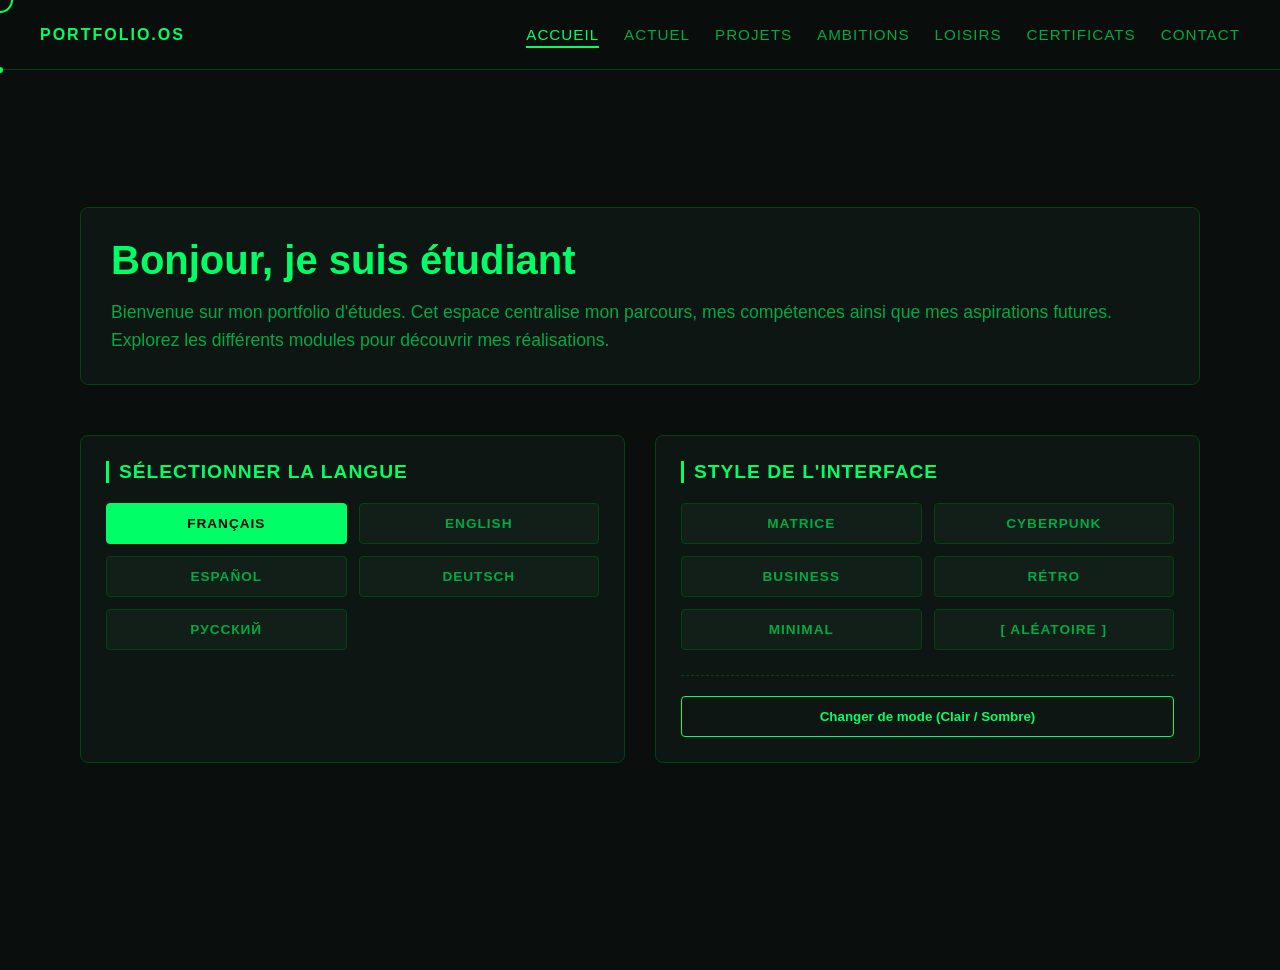
==== index.html @ 5e2652fa "Premier commit portfolio" ====
<!DOCTYPE html>
<html lang="fr">
<head>
    <meta charset="UTF-8">
    <meta name="viewport" content="width=device-width, initial-scale=1.0">
    <title>Portfolio d'Études</title>
    <link rel="stylesheet" href="css/global.css">
</head>
<body class="theme-matrice">

    <div class="custom-cursor"></div>
    <div class="custom-cursor-dot"></div>

    <nav class="universal-nav">
        <div class="nav-brand">PORTFOLIO.OS</div>
        <div class="nav-menu">
            <a href="index.html" class="nav-item active" data-lang="menu-home">Accueil</a>
            <a href="actuel.html" class="nav-item" data-lang="menu-actuel">Actuel</a>
            <a href="projets.html" class="nav-item" data-lang="menu-projets">Projets</a>
            <a href="futur.html" class="nav-item" data-lang="menu-futur">Ambitions</a>
            <a href="loisirs.html" class="nav-item" data-lang="menu-loisirs">Loisirs</a>
            <a href="certificats.html" class="nav-item" data-lang="menu-certifs">Certificats</a>
            <a href="contact.html" class="nav-item" data-lang="menu-contact">Contact</a>
        </div>
    </nav>

    <main class="main-layout">
        <section class="intro-section">
            <div class="profile-card">
                <h1 data-lang="welcome-title">Bonjour, je suis étudiant</h1>
                <p class="profile-bio" data-lang="welcome-text">Bienvenue sur mon portfolio d'études. Cet espace centralise mon parcours, mes compétences ainsi que mes aspirations futures. Explorez les différents modules pour découvrir mes réalisations.</p>
            </div>
        </section>

        <section class="control-panel">
            <div class="panel-box">
                <h2 data-lang="panel-lang-title">Sélectionner la Langue</h2>
                <div class="selectors-grid">
                    <button class="selector-btn lang-btn active" onclick="changeLanguage('fr')">FRANÇAIS</button>
                    <button class="selector-btn lang-btn" onclick="changeLanguage('en')">ENGLISH</button>
                    <button class="selector-btn lang-btn" onclick="changeLanguage('es')">ESPAÑOL</button>
                    <button class="selector-btn lang-btn" onclick="changeLanguage('de')">DEUTSCH</button>
                    <button class="selector-btn lang-btn" onclick="changeLanguage('ru')">РУССКИЙ</button>
                </div>
            </div>

            <div class="panel-box">
                <h2 data-lang="panel-theme-title">Style de l'Interface</h2>
                <div class="selectors-grid">
                    <button class="selector-btn theme-btn matrix active" onclick="switchTheme('matrice')">MATRICE</button>
                    <button class="selector-btn theme-btn cyber" onclick="switchTheme('cyber')">CYBERPUNK</button>
                    <button class="selector-btn theme-btn business" onclick="switchTheme('business')">BUSINESS</button>
                    <button class="selector-btn theme-btn retro" onclick="switchTheme('retro')">RÉTRO</button>
                    <button class="selector-btn theme-btn minimal" onclick="switchTheme('minimal')">MINIMAL</button>
                    <button class="selector-btn theme-btn random" onclick="triggerRandomTheme()">[ ALÉATOIRE ]</button>
                </div>
                
                <div class="mode-toggle-zone">
                    <button class="mode-btn" onclick="toggleLightDarkMode()" data-lang="btn-mode">Changer de mode (Clair / Sombre)</button>
                </div>
            </div>
        </section>
    </main>

    <script src="js/theme-engine.js"></script>
    <script src="js/lang-engine.js"></script>
    <script src="js/cursor-engine.js"></script>
</body>
</html>
---- css/global.css ----
* {
    margin: 0;
    padding: 0;
    box-sizing: border-box;
    font-family: 'Segoe UI', Tahoma, Geneva, Verdana, sans-serif;
    cursor: none !important; /* Cache la vraie souris de Windows */
}

body {
    background-color: var(--bg-primary);
    color: var(--text-primary);
    transition: background-color 0.4s ease, color 0.4s ease;
    min-height: 100vh;
    overflow-x: hidden;
}

/* --- CURSEUR INTERACTIF FLUIDE --- */
.custom-cursor {
    width: 26px;
    height: 26px;
    border: 2px solid var(--accent-color);
    border-radius: 50%;
    position: fixed;
    transform: translate(-50%, -50%);
    pointer-events: none;
    z-index: 9999;
    transition: width 0.2s ease, height 0.2s ease, background-color 0.2s ease, border-color 0.2s ease;
}

.custom-cursor-dot {
    width: 6px;
    height: 6px;
    background-color: var(--accent-color);
    border-radius: 50%;
    position: fixed;
    transform: translate(-50%, -50%);
    pointer-events: none;
    z-index: 10000;
    transition: background-color 0.2s ease;
}

/* Effet au survol des éléments cliquables */
.custom-cursor.hovered {
    width: 45px;
    height: 45px;
    background-color: var(--accent-hover-bg);
    border-color: var(--accent-hover-border);
}

/* --- BARRE DE NAVIGATION UNIVERSELLE --- */
.universal-nav {
    position: fixed;
    top: 0;
    left: 0;
    width: 100%;
    height: 70px;
    background-color: var(--bg-nav);
    border-bottom: 1px solid var(--border-color);
    display: flex;
    justify-content: space-between;
    align-items: center;
    padding: 0 40px;
    z-index: 9000;
    backdrop-filter: blur(10px);
}

.nav-brand {
    font-weight: 800;
    letter-spacing: 2px;
    color: var(--accent-color);
}

.nav-menu {
    display: flex;
    gap: 25px;
}

.nav-item {
    text-decoration: none;
    color: var(--text-secondary);
    font-size: 0.95rem;
    font-weight: 500;
    text-transform: uppercase;
    letter-spacing: 1px;
    transition: color 0.2s ease;
    padding: 5px 0;
    position: relative;
}

.nav-item:hover, .nav-item.active {
    color: var(--text-primary);
}

.nav-item::after {
    content: '';
    position: absolute;
    bottom: 0;
    left: 0;
    width: 0;
    height: 2px;
    background-color: var(--accent-color);
    transition: width 0.2s ease;
}

.nav-item:hover::after, .nav-item.active::after {
    width: 100%;
}

/* --- MISE EN PAGE DE BASE --- */
.main-layout {
    margin-top: 70px;
    padding: 40px;
    max-width: 1200px;
    margin-left: auto;
    margin-right: auto;
    min-height: calc(100vh - 70px);
    display: flex;
    flex-direction: column;
    justify-content: center;
}

.intro-section {
    margin-bottom: 50px;
}

.profile-card {
    padding: 30px;
    background-color: var(--bg-card);
    border: 1px solid var(--border-color);
    border-radius: 8px;
}

.profile-card h1 {
    font-size: 2.5rem;
    margin-bottom: 15px;
}

.profile-bio {
    font-size: 1.1rem;
    line-height: 1.6;
    color: var(--text-secondary);
}

/* --- PANNEAU DE CONFIGURATION (INDEX) --- */
.control-panel {
    display: grid;
    grid-template-columns: repeat(auto-fit, minmax(300px, 100fr));
    gap: 30px;
}

.panel-box {
    background-color: var(--bg-card);
    border: 1px solid var(--border-color);
    border-radius: 8px;
    padding: 25px;
}

.panel-box h2 {
    font-size: 1.2rem;
    margin-bottom: 20px;
    text-transform: uppercase;
    letter-spacing: 1px;
    border-left: 3px solid var(--accent-color);
    padding-left: 10px;
}

.selectors-grid {
    display: grid;
    grid-template-columns: repeat(2, 1fr);
    gap: 12px;
}

.selector-btn {
    padding: 12px;
    background-color: var(--bg-btn);
    border: 1px solid var(--border-color);
    color: var(--text-secondary);
    font-weight: 600;
    font-size: 0.85rem;
    letter-spacing: 1px;
    border-radius: 4px;
    transition: all 0.2s ease;
}

.selector-btn:hover {
    color: var(--text-primary);
    border-color: var(--accent-color);
    box-shadow: 0 0 10px var(--shadow-color);
}

.selector-btn.active {
    background-color: var(--accent-color);
    color: var(--text-on-accent) !important;
    border-color: var(--accent-color);
}

.mode-toggle-zone {
    margin-top: 25px;
    border-top: 1px dashed var(--border-color);
    padding-top: 20px;
}

.mode-btn {
    width: 100%;
    padding: 12px;
    background: transparent;
    border: 1px solid var(--accent-color);
    color: var(--accent-color);
    font-weight: 600;
    border-radius: 4px;
    transition: all 0.2s ease;
}

.mode-btn:hover {
    background-color: var(--accent-color);
    color: var(--text-on-accent);
}

/* --- STRUCTURE DES PAGES INTERNES --- */
.content-section h1 {
    font-size: 2.2rem;
    margin-bottom: 30px;
}

.content-grid, .projects-container {
    display: flex;
    flex-direction: column;
    gap: 20px;
}

.info-card, .project-block, .timeline-step, .form-container {
    background-color: var(--bg-card);
    border: 1px solid var(--border-color);
    padding: 25px;
    border-radius: 6px;
}

.badge {
    display: inline-block;
    padding: 4px 8px;
    font-size: 0.75rem;
    font-weight: 700;
    text-transform: uppercase;
    border-radius: 4px;
    background-color: var(--accent-color);
    color: var(--text-on-accent);
    margin-bottom: 10px;
}

/* FORMULAIRE */
.form-group {
    margin-bottom: 20px;
    display: flex;
    flex-direction: column;
    gap: 8px;
}

.form-group label {
    font-size: 0.9rem;
    font-weight: 600;
    color: var(--text-secondary);
}

.form-group input, .form-group textarea {
    padding: 12px;
    background-color: var(--bg-btn);
    border: 1px solid var(--border-color);
    color: var(--text-primary);
    border-radius: 4px;
}

.form-group input:focus, .form-group textarea:focus {
    outline: none;
    border-color: var(--accent-color);
}

.submit-btn {
    width: 100%;
}
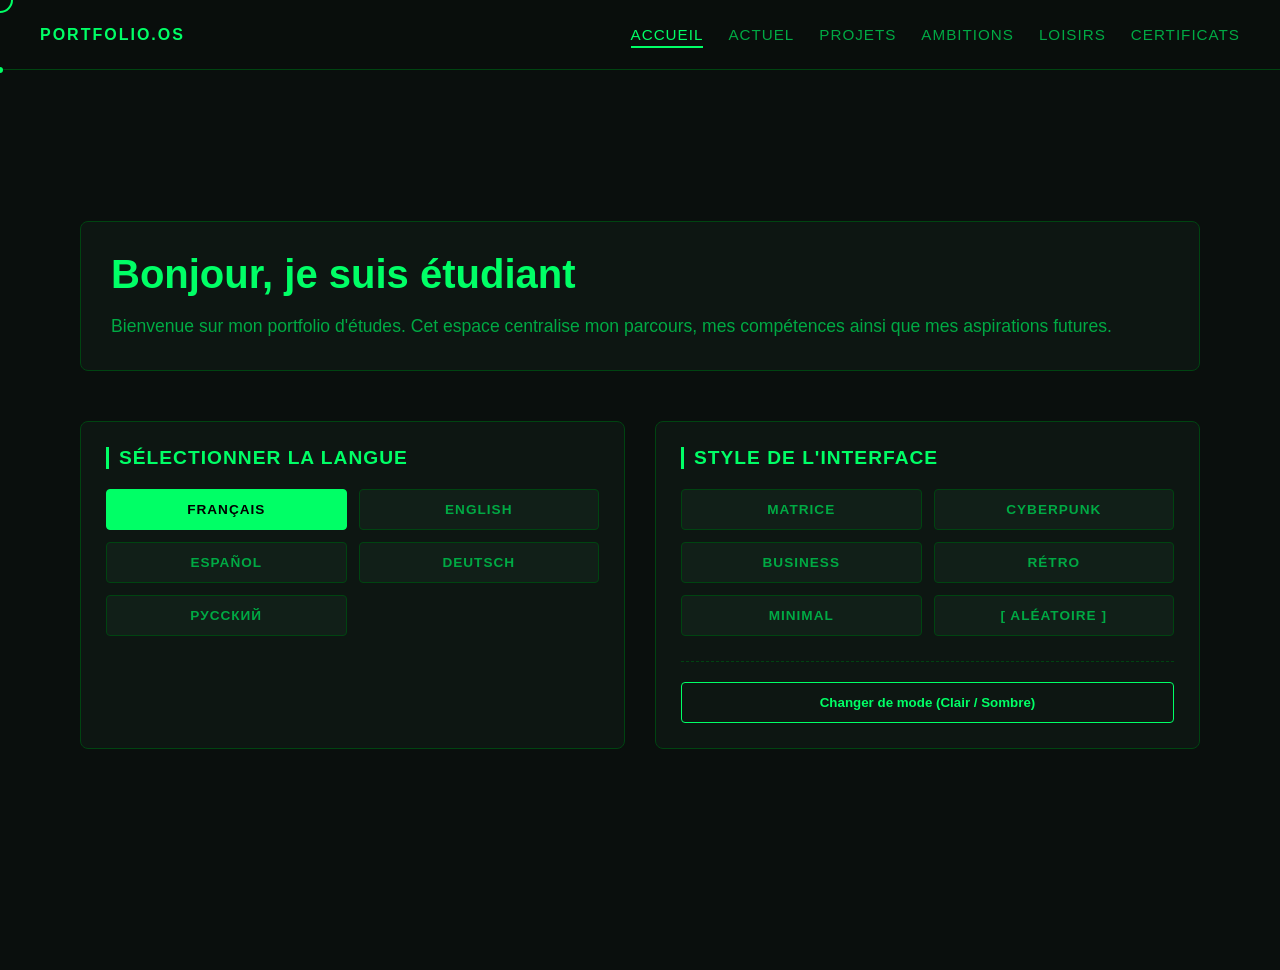
==== commit ed7fbed7: "Delete contact" ====
--- a/index.html
+++ b/index.html
@@ -20,7 +20,6 @@
             <a href="futur.html" class="nav-item" data-lang="menu-futur">Ambitions</a>
             <a href="loisirs.html" class="nav-item" data-lang="menu-loisirs">Loisirs</a>
             <a href="certificats.html" class="nav-item" data-lang="menu-certifs">Certificats</a>
-            <a href="contact.html" class="nav-item" data-lang="menu-contact">Contact</a>
         </div>
     </nav>
 
@@ -66,4 +65,4 @@
     <script src="js/lang-engine.js"></script>
     <script src="js/cursor-engine.js"></script>
 </body>
-</html>+</html>
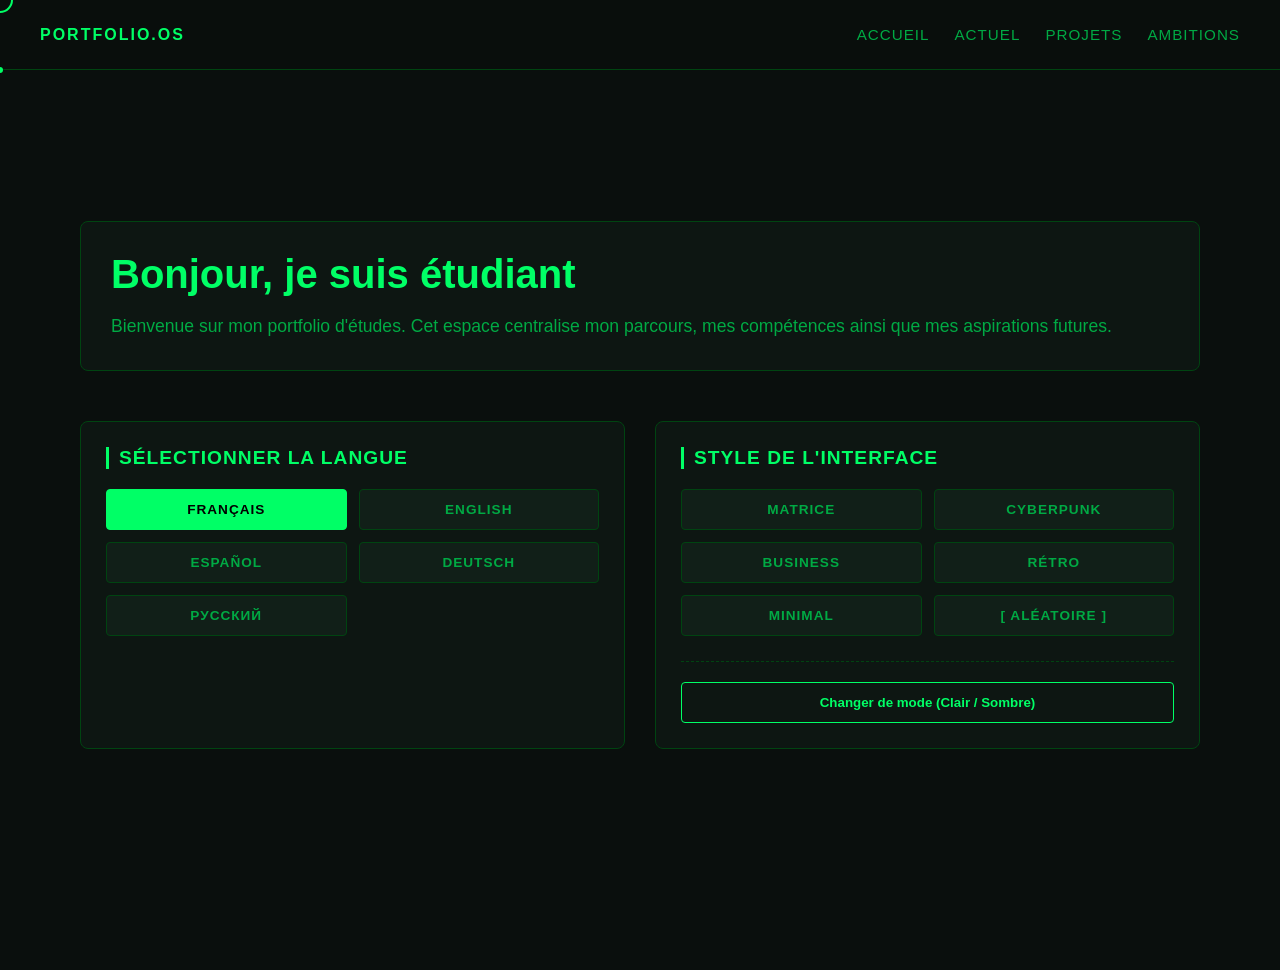
==== commit 5523fb55: "Update navigation link for home section Removed 'active' class from the home link in the navigation." ====
--- a/index.html
+++ b/index.html
@@ -14,12 +14,10 @@
     <nav class="universal-nav">
         <div class="nav-brand">PORTFOLIO.OS</div>
         <div class="nav-menu">
-            <a href="index.html" class="nav-item active" data-lang="menu-home">Accueil</a>
+            <a href="index.html" class="nav-item" data-lang="menu-home">Accueil</a>
             <a href="actuel.html" class="nav-item" data-lang="menu-actuel">Actuel</a>
             <a href="projets.html" class="nav-item" data-lang="menu-projets">Projets</a>
             <a href="futur.html" class="nav-item" data-lang="menu-futur">Ambitions</a>
-            <a href="loisirs.html" class="nav-item" data-lang="menu-loisirs">Loisirs</a>
-            <a href="certificats.html" class="nav-item" data-lang="menu-certifs">Certificats</a>
         </div>
     </nav>
 
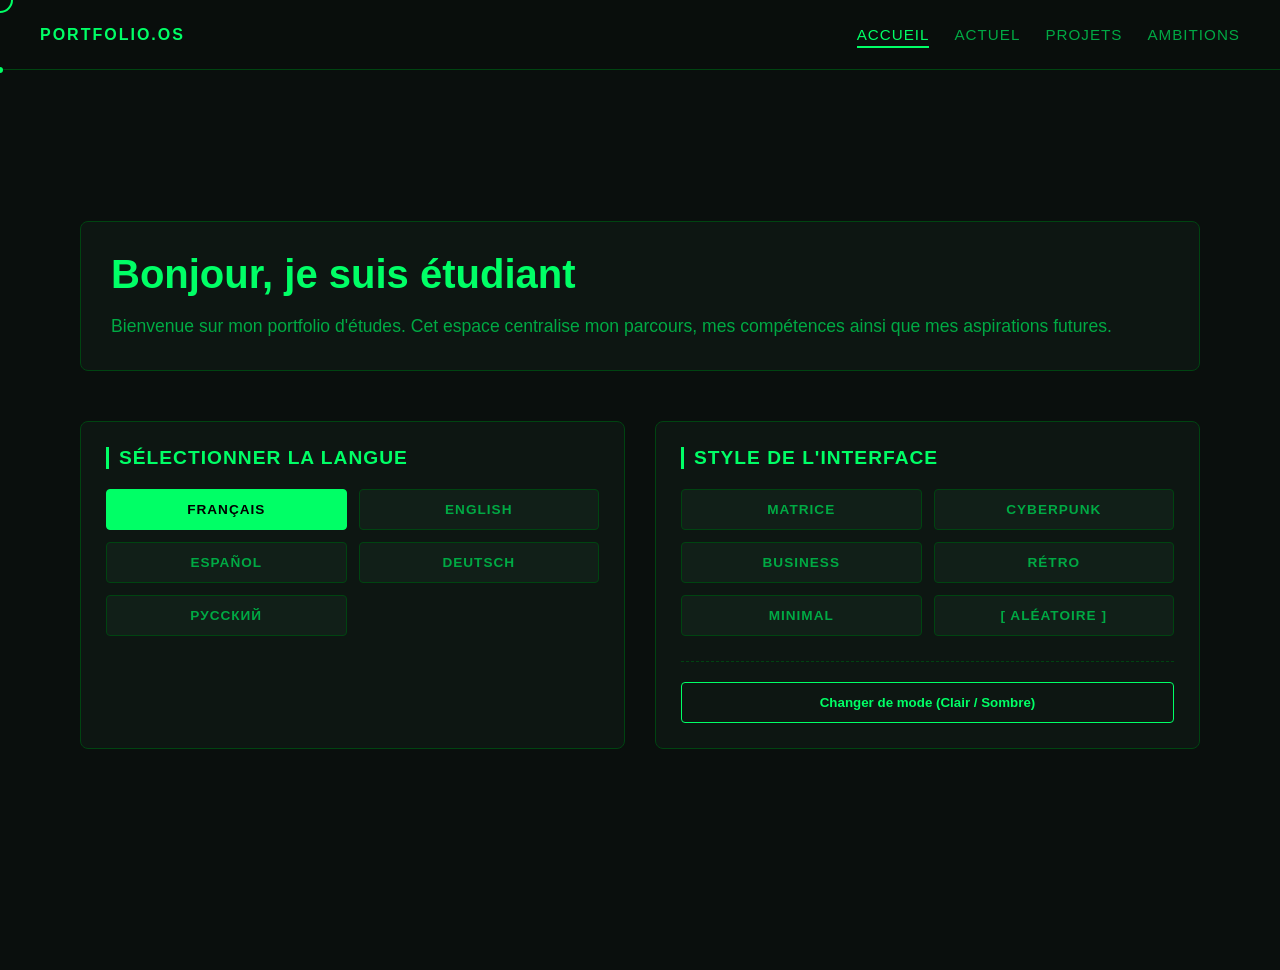
==== commit f3f13855: "Update active class for home navigation link" ====
--- a/index.html
+++ b/index.html
@@ -14,7 +14,7 @@
     <nav class="universal-nav">
         <div class="nav-brand">PORTFOLIO.OS</div>
         <div class="nav-menu">
-            <a href="index.html" class="nav-item" data-lang="menu-home">Accueil</a>
+            <a href="index.html" class="nav-item active" data-lang="menu-home">Accueil</a>
             <a href="actuel.html" class="nav-item" data-lang="menu-actuel">Actuel</a>
             <a href="projets.html" class="nav-item" data-lang="menu-projets">Projets</a>
             <a href="futur.html" class="nav-item" data-lang="menu-futur">Ambitions</a>
